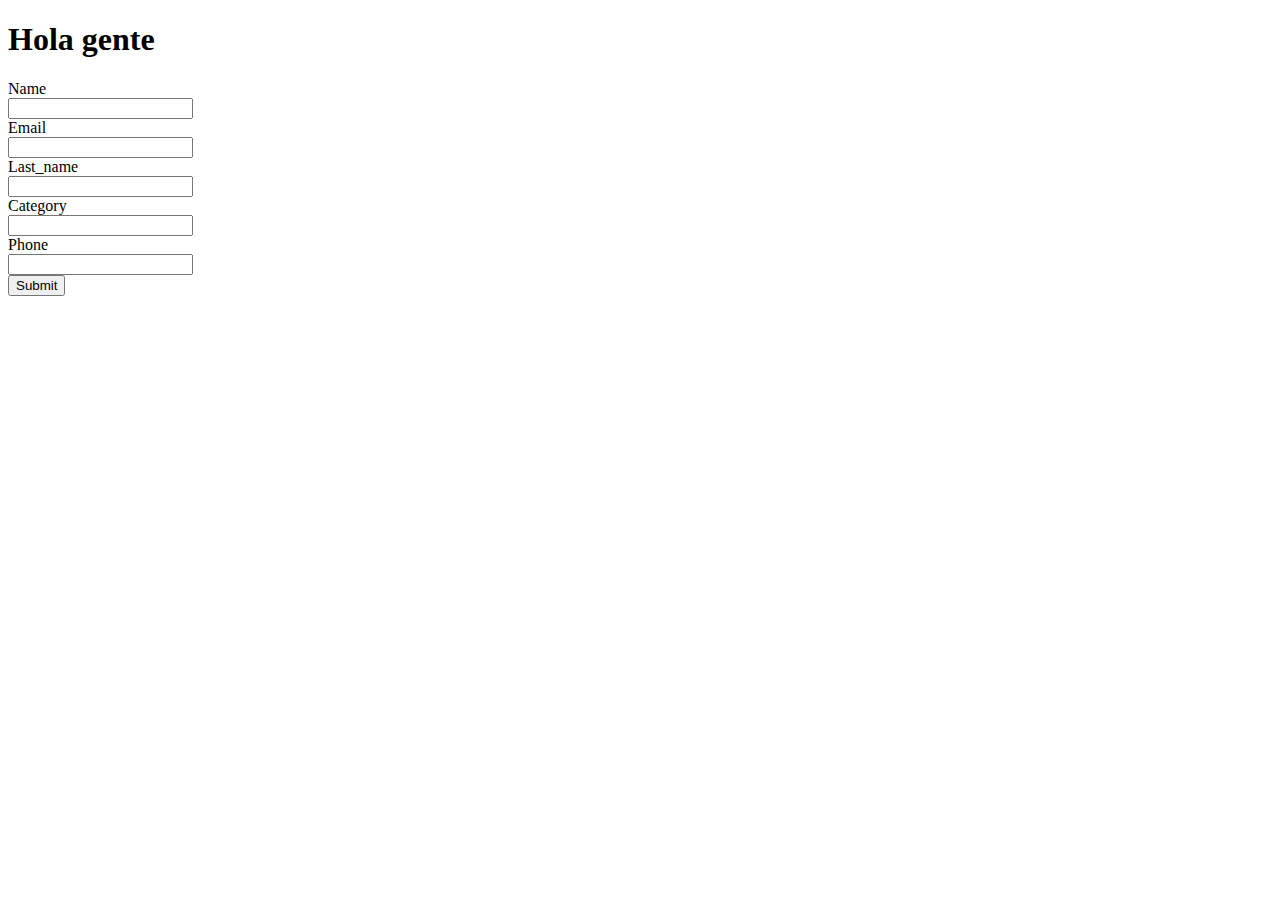
==== index.html @ 4a8e9280 "add form and boostrap" ====
<!DOCTYPE html>
<html lang="en">
  <head>
    <!-- Google Tag Manager -->
    <script>
      (function (w, d, s, l, i) {
        w[l] = w[l] || [];
        w[l].push({ "gtm.start": new Date().getTime(), event: "gtm.js" });
        var f = d.getElementsByTagName(s)[0],
          j = d.createElement(s),
          dl = l != "dataLayer" ? "&l=" + l : "";
        j.async = true;
        j.src = "https://www.googletagmanager.com/gtm.js?id=" + i + dl;
        f.parentNode.insertBefore(j, f);
      })(window, document, "script", "dataLayer", "GTM-WPLKLVN");
    </script>
    <!-- End Google Tag Manager -->
    <!-- Bootstrap CSS -->
    <link
      href="https://cdn.jsdelivr.net/npm/bootstrap@5.1.0/dist/css/bootstrap.min.css"
      rel="stylesheet"
      integrity="sha384-KyZXEAg3QhqLMpG8r+8fhAXLRk2vvoC2f3B09zVXn8CA5QIVfZOJ3BCsw2P0p/We"
      crossorigin="anonymous"
    />
    <meta charset="UTF-8" />
    <meta http-equiv="X-UA-Compatible" content="IE=edge" />
    <meta name="viewport" content="width=device-width, initial-scale=1.0" />
    <title>Document</title>
  </head>
  <body>
    <!-- Google Tag Manager (noscript) -->
    <noscript
      ><iframe
        src="https://www.googletagmanager.com/ns.html?id=GTM-WPLKLVN"
        height="0"
        width="0"
        style="display: none; visibility: hidden"
      ></iframe
    ></noscript>
    <!-- End Google Tag Manager (noscript) -->
    <h1>Hola gente</h1>

    <!--  ----------------- FORM SENDY ----------------------- -->

    <form
      action="https://sendy.teatrosantanderbga.com/subscribe"
      method="POST"
      accept-charset="utf-8"
    >
      <label for="name">Name</label><br />
      <input type="text" name="name" id="name" />
      <br />
      <label for="email">Email</label><br />
      <input type="email" name="email" id="email" />
      <br />
      <label for="Last_name">Last_name</label><br />
      <input type="text" name="Last_name" id="Last_name" />
      <br />
      <label for="Category">Category</label><br />
      <input type="text" name="Category" id="Category" />
      <br />
      <label for="Phone">Phone</label><br />
      <input type="text" name="Phone" id="Phone" /><br />
      <div style="display: none">
        <label for="hp">HP</label><br />
        <input type="text" name="hp" id="hp" />
      </div>
      <input type="hidden" name="list" value="CxoCUqQzoaYXhKrj08635w" />
      <input type="hidden" name="subform" value="yes" />
      <input type="submit" name="submit" id="submit" />
    </form>

    <!--  ----------------- FORM SENDY ----------------------- -->

    <!-- Bootstrap CSS -->
    <script
      src="https://cdn.jsdelivr.net/npm/bootstrap@5.1.0/dist/js/bootstrap.bundle.min.js"
      integrity="sha384-U1DAWAznBHeqEIlVSCgzq+c9gqGAJn5c/t99JyeKa9xxaYpSvHU5awsuZVVFIhvj"
      crossorigin="anonymous"
    ></script>
  </body>
</html>
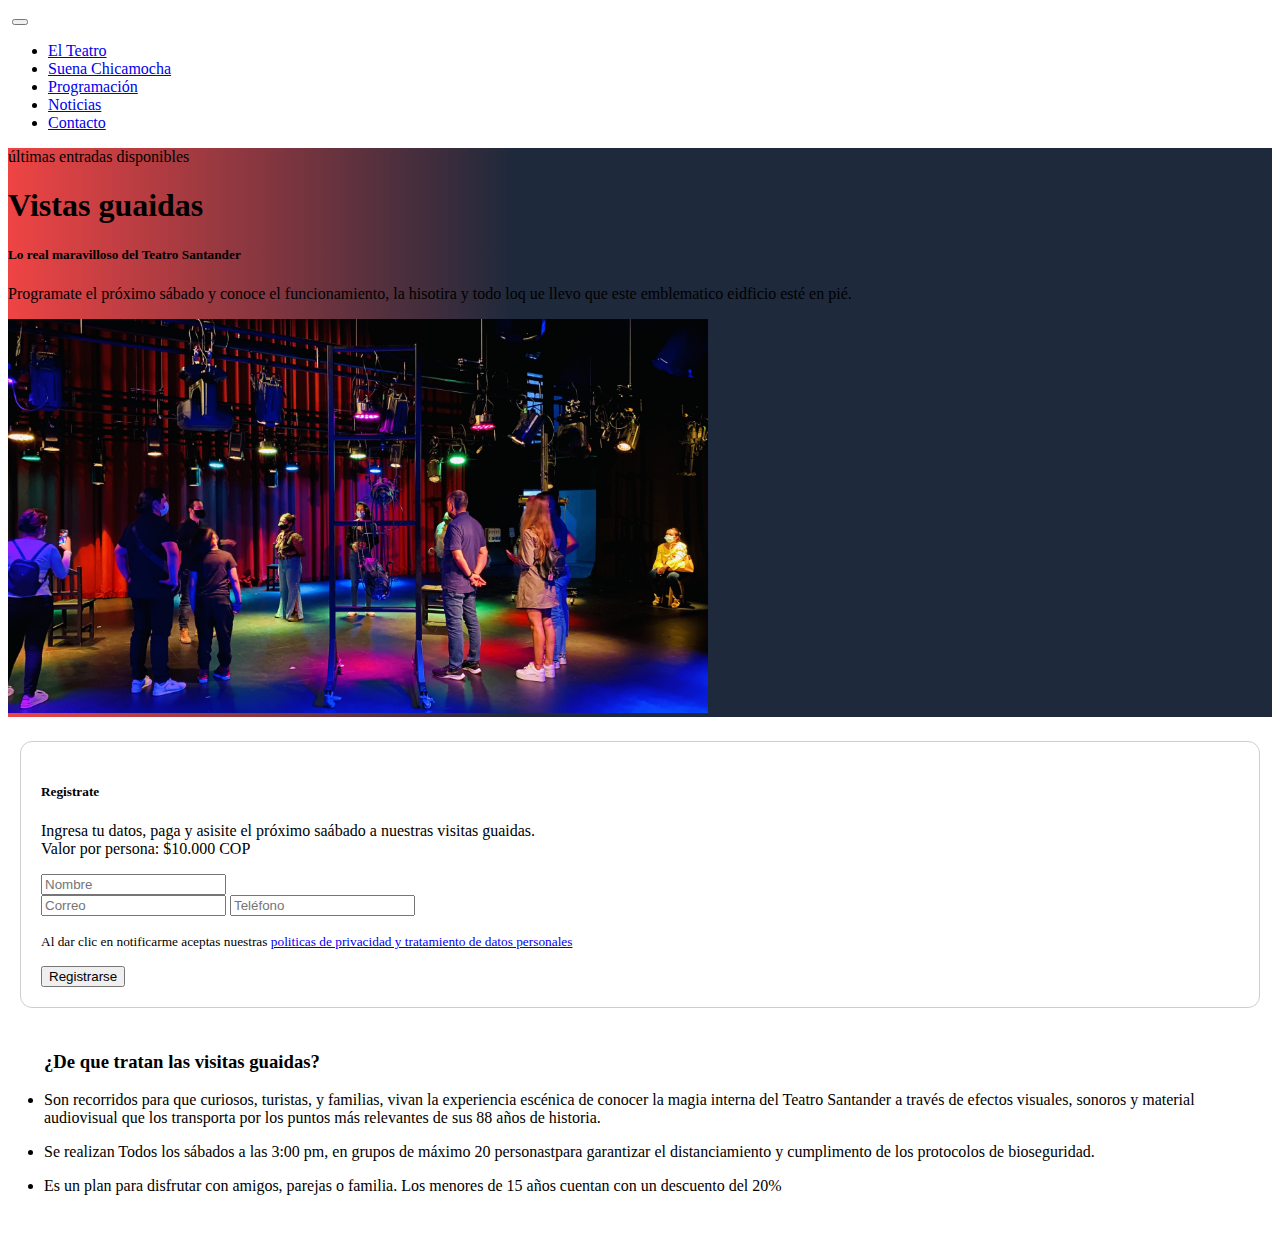
==== commit 909c40fb: "home visitas guaidas" ====
--- a/index.html
+++ b/index.html
@@ -22,10 +22,83 @@
       integrity="sha384-KyZXEAg3QhqLMpG8r+8fhAXLRk2vvoC2f3B09zVXn8CA5QIVfZOJ3BCsw2P0p/We"
       crossorigin="anonymous"
     />
+    <link rel="stylesheet" href="/styles.css" />
     <meta charset="UTF-8" />
     <meta http-equiv="X-UA-Compatible" content="IE=edge" />
     <meta name="viewport" content="width=device-width, initial-scale=1.0" />
-    <title>Document</title>
+    <title>Compra tus entradas</title>
+    <!-- -------------messagebird--------------------- -->
+    <script>
+      var MessageBirdChatWidgetSettings = {
+        widgetId: "cbb09071-a523-4d08-9e7f-5c0b339ff24b",
+        initializeOnLoad: true,
+      };
+      !(function () {
+        "use strict";
+        if (Boolean(document.getElementById("live-chat-widget-script")))
+          console.error("MessageBirdChatWidget: Snippet loaded twice on page");
+        else {
+          var e, t;
+          (window.MessageBirdChatWidget = {}),
+            (window.MessageBirdChatWidget.queue = []);
+          for (
+            var i = [
+                "init",
+                "setConfig",
+                "toggleChat",
+                "identify",
+                "hide",
+                "on",
+                "shutdown",
+              ],
+              n = function () {
+                var e = i[d];
+                window.MessageBirdChatWidget[e] = function () {
+                  for (
+                    var t = arguments.length, i = new Array(t), n = 0;
+                    n < t;
+                    n++
+                  )
+                    i[n] = arguments[n];
+                  window.MessageBirdChatWidget.queue.push([[e, i]]);
+                };
+              },
+              d = 0;
+            d < i.length;
+            d++
+          )
+            n();
+          var a =
+              (null === (e = window) ||
+              void 0 === e ||
+              null === (t = e.MessageBirdChatWidgetSettings) ||
+              void 0 === t
+                ? void 0
+                : t.widgetId) || "",
+            o = function () {
+              var e,
+                t = document.createElement("script");
+              (t.type = "text/javascript"),
+                (t.src =
+                  "https://livechat.messagebird.com/bootstrap.js?widgetId=".concat(
+                    a
+                  )),
+                (t.async = !0),
+                (t.id = "live-chat-widget-script");
+              var i = document.getElementsByTagName("script")[0];
+              null == i ||
+                null === (e = i.parentNode) ||
+                void 0 === e ||
+                e.insertBefore(t, i);
+            };
+          "complete" === document.readyState
+            ? o()
+            : window.attachEvent
+            ? window.attachEvent("onload", o)
+            : window.addEventListener("load", o, !1);
+        }
+      })();
+    </script>
   </head>
   <body>
     <!-- Google Tag Manager (noscript) -->
@@ -38,45 +111,262 @@
       ></iframe
     ></noscript>
     <!-- End Google Tag Manager (noscript) -->
-    <h1>Hola gente</h1>
-
+
+    <!-- ----------Nav-bar-------------- -->
+    <nav class="navbar navbar-expand-lg navbar-light sticky-md-top">
+      <div class="container-fluid">
+        <a class="navbar-brand" href="/"
+          ><img
+            style="width: 220px"
+            ;
+            src="https://d8xd0qhp865uv.cloudfront.net/brand/logotipo/logotipo-color.svg"
+            alt=""
+        /></a>
+        <button
+          class="navbar-toggler"
+          type="button"
+          data-bs-toggle="collapse"
+          data-bs-target="#navbarNav"
+          aria-controls="navbarNav"
+          aria-expanded="false"
+          aria-label="Toggle navigation"
+        >
+          <span class="navbar-toggler-icon"></span>
+        </button>
+        <div
+          class="collapse navbar-collapse justify-content-end"
+          id="navbarNav"
+        >
+          <ul class="navbar-nav">
+            <li class="nav-item">
+              <a
+                class="nav-link"
+                aria-current="page"
+                href="https://www.teatrosantanderbga.com/nosotros"
+                >El Teatro</a
+              >
+            </li>
+            <li class="nav-item">
+              <a
+                class="nav-link"
+                href="https://www.teatrosantanderbga.com/suena-chicamocha"
+                >Suena Chicamocha
+              </a>
+              <!--   <a class="nav-link " href="#">Convocatorias <small class="badge bg-warning text-dark align-middle"
+                        style="font-size: 9px">Abierta</small></a> -->
+            </li>
+            <li class="nav-item">
+              <a
+                class="nav-link"
+                href="https://www.teatrosantanderbga.com/programacion-2021"
+                >Programación</a
+              >
+            </li>
+            <li class="nav-item">
+              <a class="nav-link" href="https://noticias.teatrosantanderbga.com"
+                >Noticias</a
+              >
+            </li>
+            <li class="nav-item">
+              <a
+                class="nav-link"
+                href="mailto:info@teatrosantanderbga.com"
+                tabindex="-1"
+                aria-disabled="false"
+                >Contacto</a
+              >
+            </li>
+            <!--  <div>
+            <a class="btn btn-warning" href="/index.html#apoyar">Apóyanos</a>
+          </div> -->
+          </ul>
+        </div>
+      </div>
+    </nav>
+    <!-- ----------Nav-bar-------------- -->
+
+    <section class="hero">
+      <div class="container mt-sm-2 mb-5">
+        <div class="row pt-5 justify-content-between align-items-center">
+          <div class="col-sm-6">
+            <span class="badge bg-warning text-dark"
+              >últimas entradas disponibles</span
+            >
+            <h1 class="text-light">Vistas guaidas</h1>
+            <h5 class="text-light">Lo real maravilloso del Teatro Santander</h5>
+            <p class="text-light">
+              Programate el próximo sábado y conoce el funcionamiento, la
+              hisotira y todo loq ue llevo que este emblematico eidficio esté en
+              pié.
+            </p>
+          </div>
+          <div class="col-sm-6">
+            <img src="./img/IMG_1236-min.jpg" alt="" style="width: 700px" />
+          </div>
+        </div>
+      </div>
+    </section>
+
+    <section class="mt-5 mb-5">
+      <div class="container mt-lg-5 mb-5">
+        <div class="row" style="margin: 24px 12px">
+          <div
+            class="col-sm-6"
+            style="
+              border: solid 1px rgb(206, 206, 206);
+              padding: 20px;
+              border-radius: 12px;
+            "
+          >
+            <h5>Registrate</h5>
+            <p>
+              Ingresa tu datos, paga y asisite el próximo saábado a nuestras
+              visitas guaidas.
+              <br>
+                 Valor por persona: $10.000 COP
+              </br>
+             
+            </p>
+            <div>
+              <form
+                action="https://sendy.teatrosantanderbga.com/subscribe"
+                method="POST"
+                accept-charset="utf-8"
+              >
+                <label class="form-label" for="name"></label>
+                <input
+                  type="text"
+                  name="name"
+                  id="name"
+                  class="form-control"
+                  placeholder="Nombre"
+                  autocomplete="first-name"
+                  required
+                />
+                <!-- <label for="Last_name"></label><br />
+          <input
+            type="text"
+            name="Last_name"
+            id="Last_name"
+            class="form-control"
+            placeholder="Apellido"
+            autocomplete="last-name"
+            required
+          /> -->
+                <label for="email"></label><br />
+                <input
+                  type="email"
+                  name="email"
+                  id="email"
+                  class="form-control"
+                  placeholder="Correo"
+                  autocomplete="email"
+                  required
+                />
+
+                <!-- <label for="Category">Category</label><br />
+      <input type="text" name="Category" id="Category" />
+      <br /> -->
+                <label for="Phone"></label>
+                <input
+                  type="text"
+                  name="Phone"
+                  id="Phone"
+                  class="form-control"
+                  placeholder="Teléfono"
+                  required
+                /><br />
+                <div style="display: none">
+                  <label for="hp">HP</label><br />
+                  <input type="text" name="hp" id="hp" />
+                </div>
+                <input
+                  type="hidden"
+                  name="list"
+                  value="CxoCUqQzoaYXhKrj08635w"
+                />
+                <input type="hidden" name="subform" value="yes" />
+                <p>
+                  <small class="text-muted">
+                    Al dar clic en notificarme aceptas nuestras
+                    <a class="text-muted" href="/privacidad.html"
+                      >politicas de privacidad y tratamiento de datos
+                      personales</a
+                    >
+                  </small>
+                </p>
+                <input
+                  type="submit"
+                  name="submit"
+                  id="submit"
+                  class="btn btn-primary"
+                  value="Registrarse"
+                />
+              </form>
+            </div>
+          </div>
+          <div class="col-sm-6" style="padding: 24px">
+            <h3>¿De que tratan las visitas guaidas?</h3>
+            <p>
+              <li>
+                Son recorridos para que curiosos, turistas, y familias, vivan la
+                experiencia escénica de conocer la magia interna del Teatro
+                Santander a través de efectos visuales, sonoros y material
+                audiovisual que los transporta por los puntos más relevantes de
+                sus 88 años de historia.
+              </li>
+            </p>
+            <p>
+              <li>
+                Se realizan Todos los sábados a las 3:00 pm, en grupos de máximo
+                20 personastpara garantizar el distanciamiento y cumplimento de
+                los protocolos de bioseguridad.
+              </li>
+            </p>
+            <p>
+              <li>
+                Es un plan para disfrutar con amigos, parejas o familia. Los
+                menores de 15 años cuentan con un descuento del 20%
+              </li>
+            </p>
+          </div>
+        </div>
+      </div>
+    </section>
     <!--  ----------------- FORM SENDY ----------------------- -->
-
-    <form
-      action="https://sendy.teatrosantanderbga.com/subscribe"
-      method="POST"
-      accept-charset="utf-8"
-    >
-      <label for="name">Name</label><br />
-      <input type="text" name="name" id="name" />
-      <br />
-      <label for="email">Email</label><br />
-      <input type="email" name="email" id="email" />
-      <br />
-      <label for="Last_name">Last_name</label><br />
-      <input type="text" name="Last_name" id="Last_name" />
-      <br />
-      <label for="Category">Category</label><br />
-      <input type="text" name="Category" id="Category" />
-      <br />
-      <label for="Phone">Phone</label><br />
-      <input type="text" name="Phone" id="Phone" /><br />
-      <div style="display: none">
-        <label for="hp">HP</label><br />
-        <input type="text" name="hp" id="hp" />
-      </div>
-      <input type="hidden" name="list" value="CxoCUqQzoaYXhKrj08635w" />
-      <input type="hidden" name="subform" value="yes" />
-      <input type="submit" name="submit" id="submit" />
-    </form>
 
     <!--  ----------------- FORM SENDY ----------------------- -->
 
     <!-- Bootstrap CSS -->
     <script
-      src="https://cdn.jsdelivr.net/npm/bootstrap@5.1.0/dist/js/bootstrap.bundle.min.js"
-      integrity="sha384-U1DAWAznBHeqEIlVSCgzq+c9gqGAJn5c/t99JyeKa9xxaYpSvHU5awsuZVVFIhvj"
+      src="https://cdn.jsdelivr.net/npm/bootstrap@5.0.0-beta1/dist/js/bootstrap.bundle.min.js"
+      integrity="sha384-ygbV9kiqUc6oa4msXn9868pTtWMgiQaeYH7/t7LECLbyPA2x65Kgf80OJFdroafW"
       crossorigin="anonymous"
     ></script>
+    <script>
+      // Example starter JavaScript for disabling form submissions if there are invalid fields
+      (function () {
+        "use strict";
+
+        // Fetch all the forms we want to apply custom Bootstrap validation styles to
+        var forms = document.querySelectorAll(".needs-validation");
+
+        // Loop over them and prevent submission
+        Array.prototype.slice.call(forms).forEach(function (form) {
+          form.addEventListener(
+            "submit",
+            function (event) {
+              if (!form.checkValidity()) {
+                event.preventDefault();
+                event.stopPropagation();
+              }
+
+              form.classList.add("was-validated");
+            },
+            false
+          );
+        });
+      })();
+    </script>
   </body>
 </html>
--- a/styles.css
+++ b/styles.css
@@ -0,0 +1,13 @@
+.hero {
+background: rgb(239,68,68);
+background: -moz-linear-gradient(90deg, rgba(239,68,68,1) 0%, rgba(30,41,59,1) 40%, rgba(30,41,59,1) 100%);
+background: -webkit-linear-gradient(90deg, rgba(239,68,68,1) 0%, rgba(30,41,59,1) 40%, rgba(30,41,59,1) 100%);
+background: linear-gradient(90deg, rgba(239,68,68,1) 0%, rgba(30,41,59,1) 40%, rgba(30,41,59,1) 100%);
+filter: progid:DXImageTransform.Microsoft.gradient(startColorstr="#ef4444",endColorstr="#1e293b",GradientType=1);
+
+}
+
+.navbar {
+  background-color: white;
+  
+}
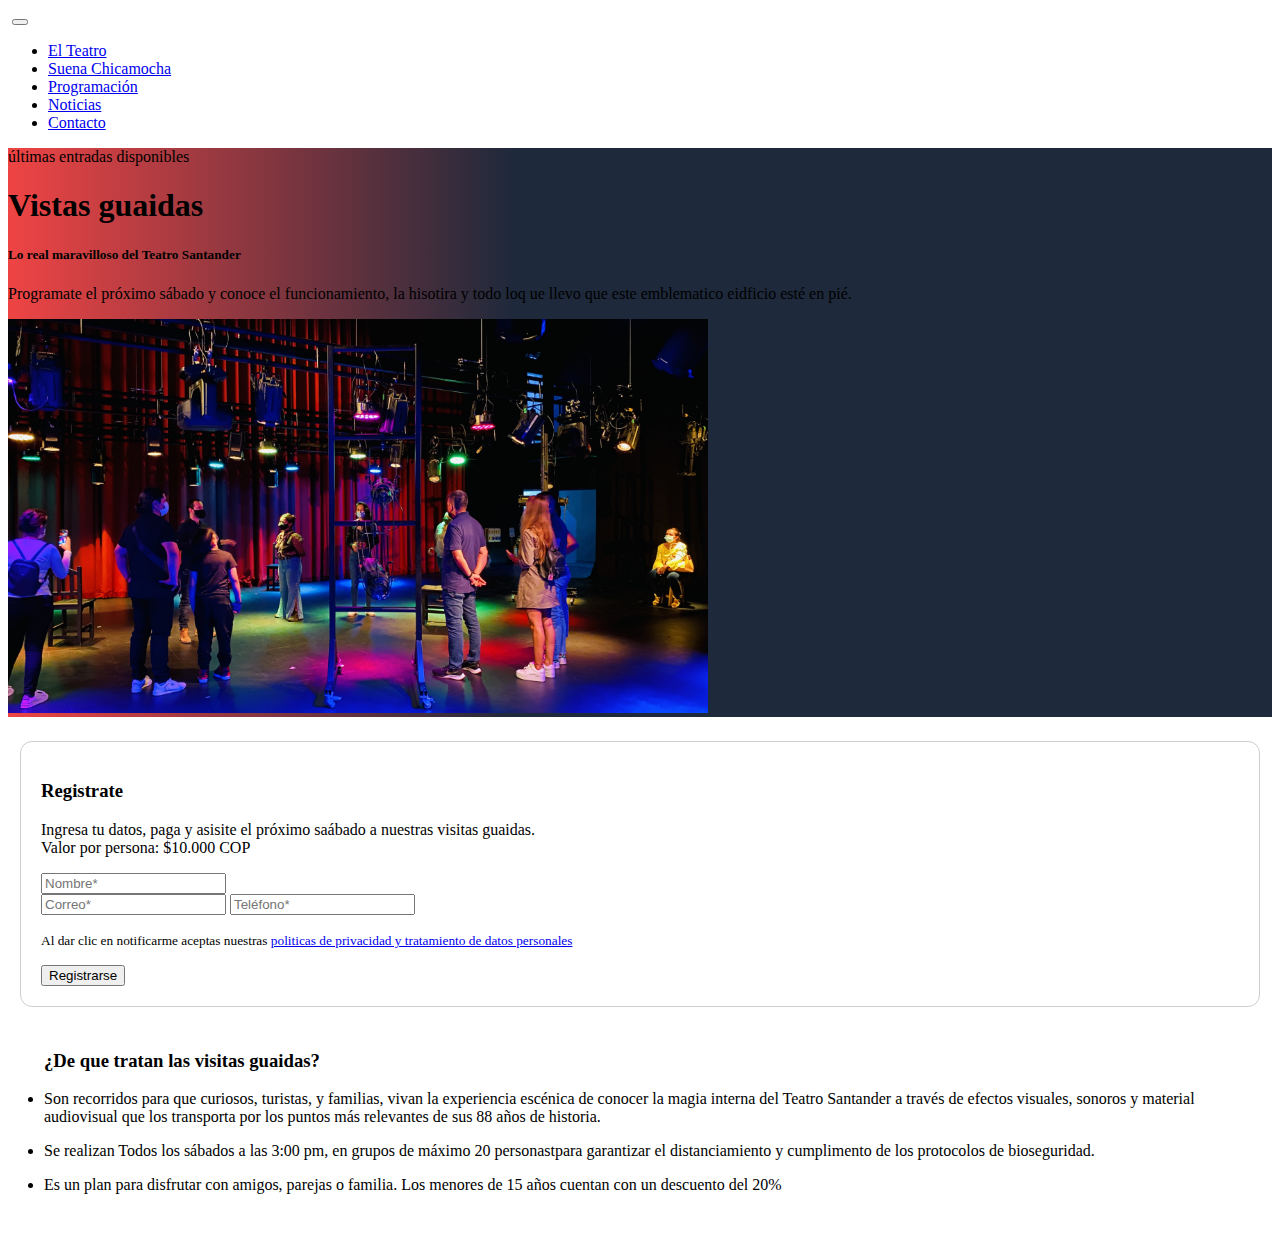
==== commit f67fc276: "img responsive" ====
--- a/index.html
+++ b/index.html
@@ -201,7 +201,7 @@
             </p>
           </div>
           <div class="col-sm-6">
-            <img src="./img/IMG_1236-min.jpg" alt="" style="width: 700px" />
+            <img class="img-fluid" src="./img/IMG_1236-min.jpg" alt="" style="width: 700px" />
           </div>
         </div>
       </div>
@@ -218,7 +218,7 @@
               border-radius: 12px;
             "
           >
-            <h5>Registrate</h5>
+            <h3>Registrate</h3>
             <p>
               Ingresa tu datos, paga y asisite el próximo saábado a nuestras
               visitas guaidas.
@@ -239,7 +239,7 @@
                   name="name"
                   id="name"
                   class="form-control"
-                  placeholder="Nombre"
+                  placeholder="Nombre*"
                   autocomplete="first-name"
                   required
                 />
@@ -259,7 +259,7 @@
                   name="email"
                   id="email"
                   class="form-control"
-                  placeholder="Correo"
+                  placeholder="Correo*"
                   autocomplete="email"
                   required
                 />
@@ -273,7 +273,7 @@
                   name="Phone"
                   id="Phone"
                   class="form-control"
-                  placeholder="Teléfono"
+                  placeholder="Teléfono*"
                   required
                 /><br />
                 <div style="display: none">
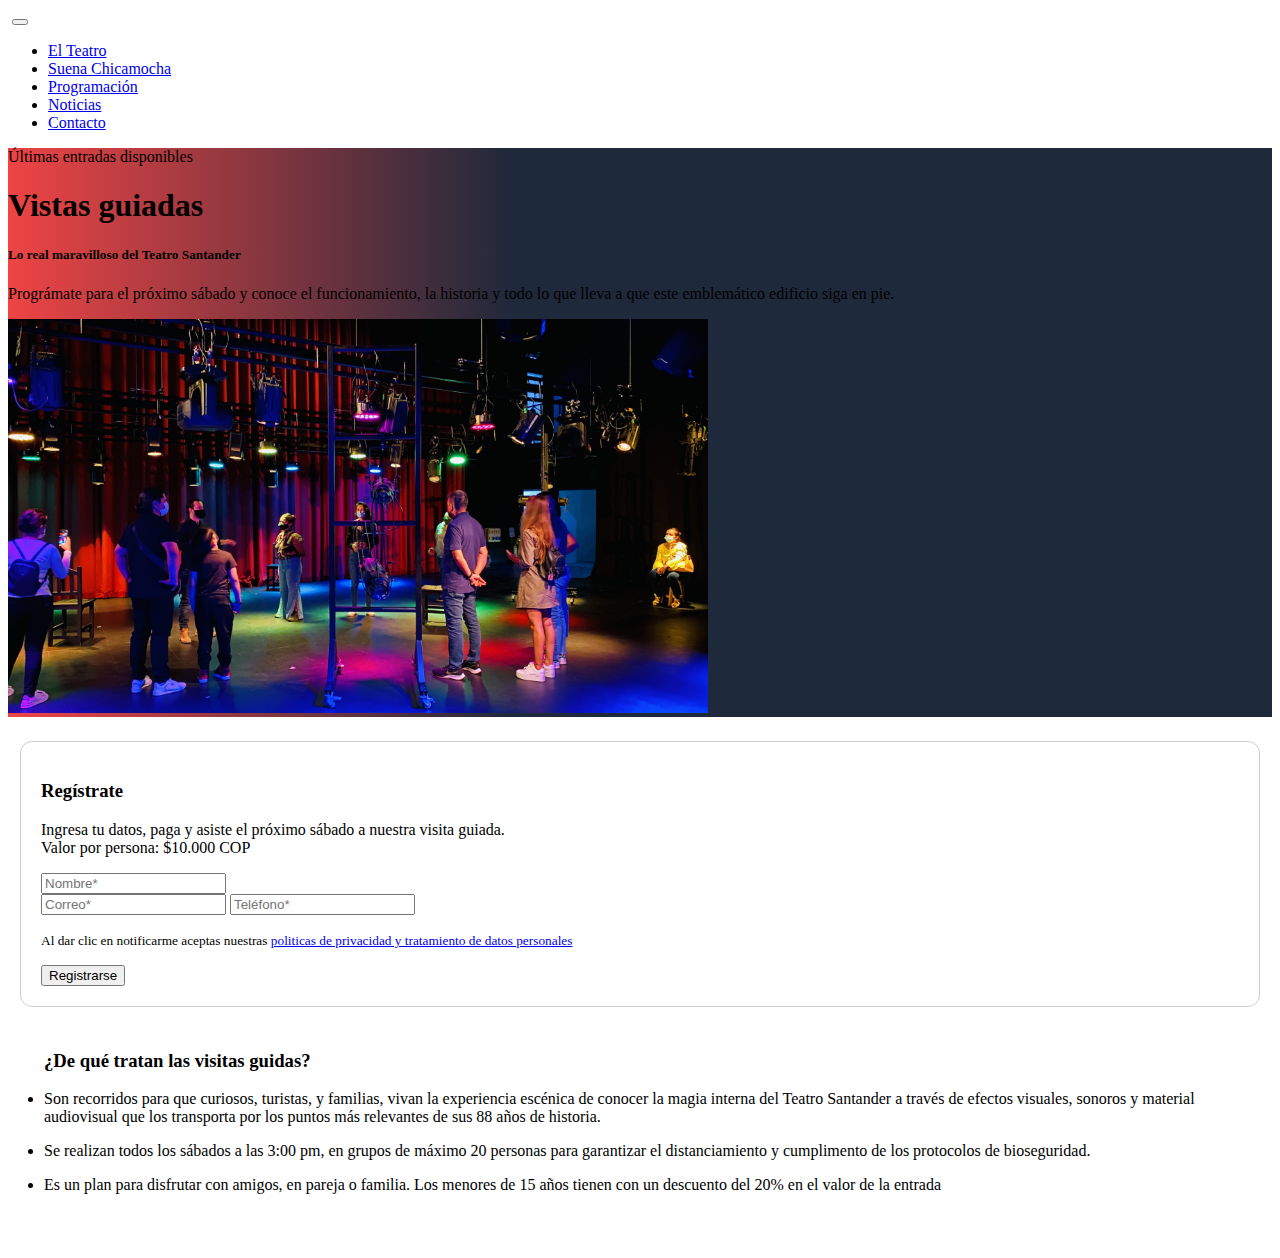
==== commit b4559fcf: "typos" ====
--- a/index.html
+++ b/index.html
@@ -190,14 +190,13 @@
         <div class="row pt-5 justify-content-between align-items-center">
           <div class="col-sm-6">
             <span class="badge bg-warning text-dark"
-              >últimas entradas disponibles</span
+              >Últimas entradas disponibles</span
             >
-            <h1 class="text-light">Vistas guaidas</h1>
+            <h1 class="text-light">Vistas guiadas</h1>
             <h5 class="text-light">Lo real maravilloso del Teatro Santander</h5>
             <p class="text-light">
-              Programate el próximo sábado y conoce el funcionamiento, la
-              hisotira y todo loq ue llevo que este emblematico eidficio esté en
-              pié.
+              Prográmate para el próximo sábado y conoce el funcionamiento, la
+              historia y todo lo que lleva a que este emblemático edificio siga en pie.
             </p>
           </div>
           <div class="col-sm-6">
@@ -211,17 +210,17 @@
       <div class="container mt-lg-5 mb-5">
         <div class="row" style="margin: 24px 12px">
           <div
-            class="col-sm-6"
+            class="col-sm-6 shadow-sm"
             style="
               border: solid 1px rgb(206, 206, 206);
               padding: 20px;
               border-radius: 12px;
             "
           >
-            <h3>Registrate</h3>
+            <h3>Regístrate</h3>
             <p>
-              Ingresa tu datos, paga y asisite el próximo saábado a nuestras
-              visitas guaidas.
+              Ingresa tu datos, paga y asiste el próximo sábado a nuestra
+              visita guiada.
               <br>
                  Valor por persona: $10.000 COP
               </br>
@@ -306,7 +305,7 @@
             </div>
           </div>
           <div class="col-sm-6" style="padding: 24px">
-            <h3>¿De que tratan las visitas guaidas?</h3>
+            <h3>¿De qué tratan las visitas guidas?</h3>
             <p>
               <li>
                 Son recorridos para que curiosos, turistas, y familias, vivan la
@@ -318,15 +317,15 @@
             </p>
             <p>
               <li>
-                Se realizan Todos los sábados a las 3:00 pm, en grupos de máximo
-                20 personastpara garantizar el distanciamiento y cumplimento de
+                Se realizan todos los sábados a las 3:00 pm, en grupos de máximo
+                20 personas para garantizar el distanciamiento y cumplimento de
                 los protocolos de bioseguridad.
               </li>
             </p>
             <p>
               <li>
-                Es un plan para disfrutar con amigos, parejas o familia. Los
-                menores de 15 años cuentan con un descuento del 20%
+                Es un plan para disfrutar con amigos, en pareja o familia. Los
+                menores de 15 años tienen con un descuento del 20% en el valor de la entrada
               </li>
             </p>
           </div>
@@ -336,6 +335,8 @@
     <!--  ----------------- FORM SENDY ----------------------- -->
 
     <!--  ----------------- FORM SENDY ----------------------- -->
+
+
 
     <!-- Bootstrap CSS -->
     <script
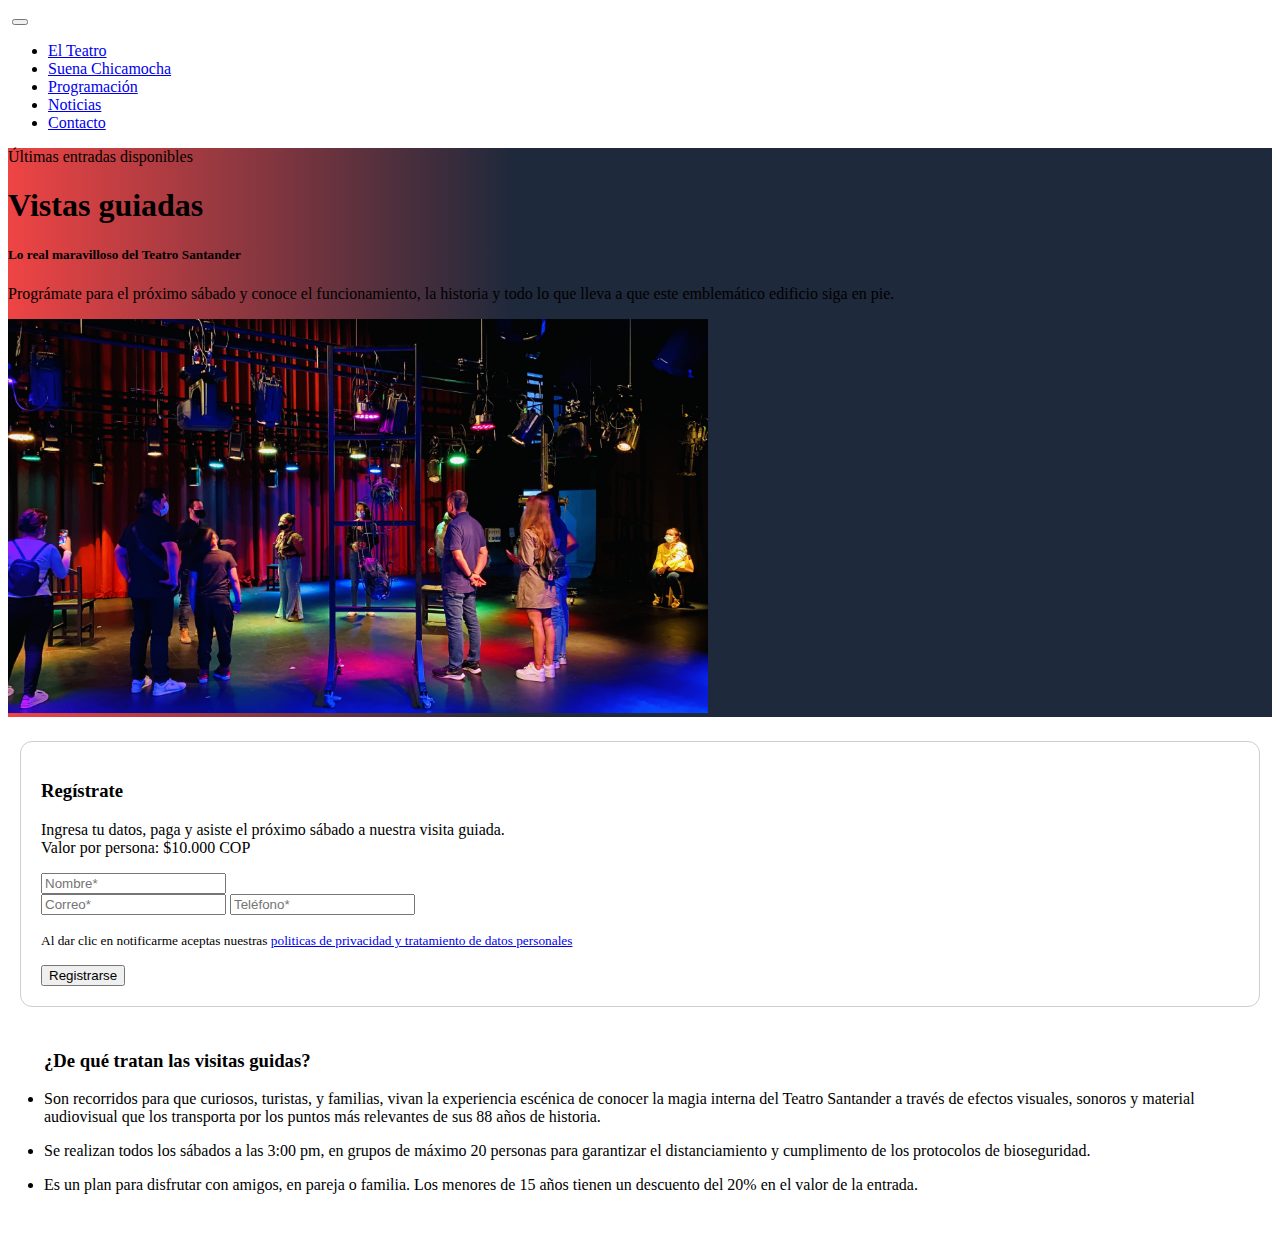
==== commit 24384c62: "typos" ====
--- a/index.html
+++ b/index.html
@@ -325,7 +325,7 @@
             <p>
               <li>
                 Es un plan para disfrutar con amigos, en pareja o familia. Los
-                menores de 15 años tienen con un descuento del 20% en el valor de la entrada
+                menores de 15 años tienen un descuento del 20% en el valor de la entrada.
               </li>
             </p>
           </div>
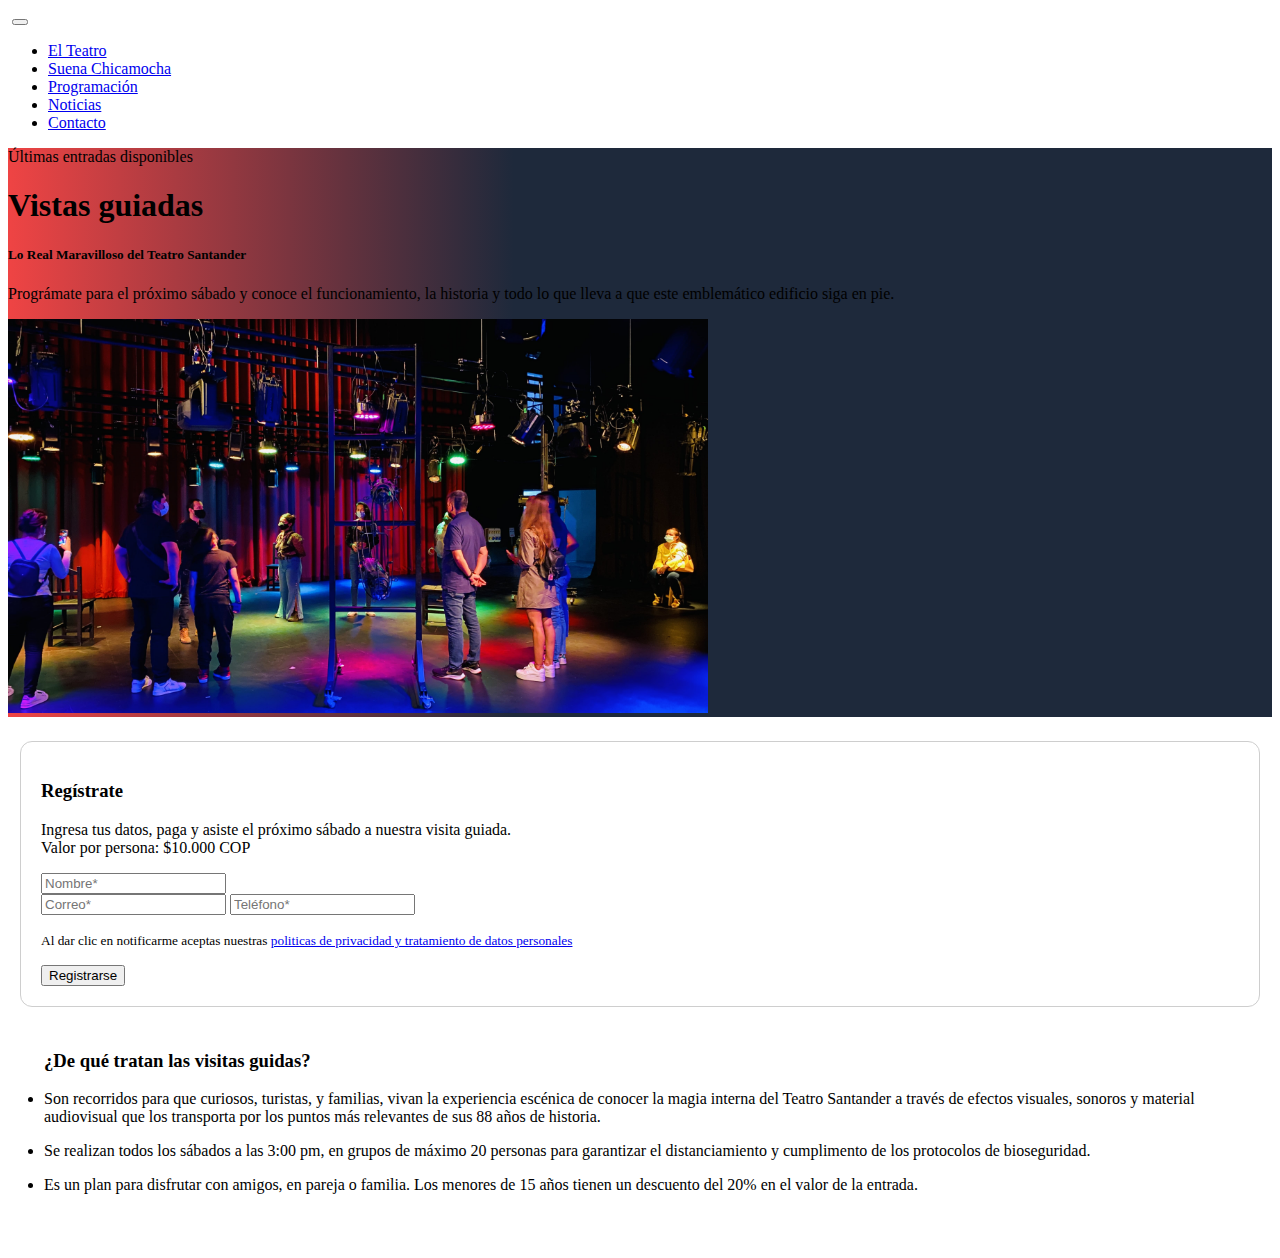
==== commit 5c23f78a: "typo July" ====
--- a/index.html
+++ b/index.html
@@ -193,7 +193,7 @@
               >Últimas entradas disponibles</span
             >
             <h1 class="text-light">Vistas guiadas</h1>
-            <h5 class="text-light">Lo real maravilloso del Teatro Santander</h5>
+            <h5 class="text-light">Lo Real Maravilloso del Teatro Santander</h5>
             <p class="text-light">
               Prográmate para el próximo sábado y conoce el funcionamiento, la
               historia y todo lo que lleva a que este emblemático edificio siga en pie.
@@ -219,7 +219,7 @@
           >
             <h3>Regístrate</h3>
             <p>
-              Ingresa tu datos, paga y asiste el próximo sábado a nuestra
+              Ingresa tus datos, paga y asiste el próximo sábado a nuestra
               visita guiada.
               <br>
                  Valor por persona: $10.000 COP
